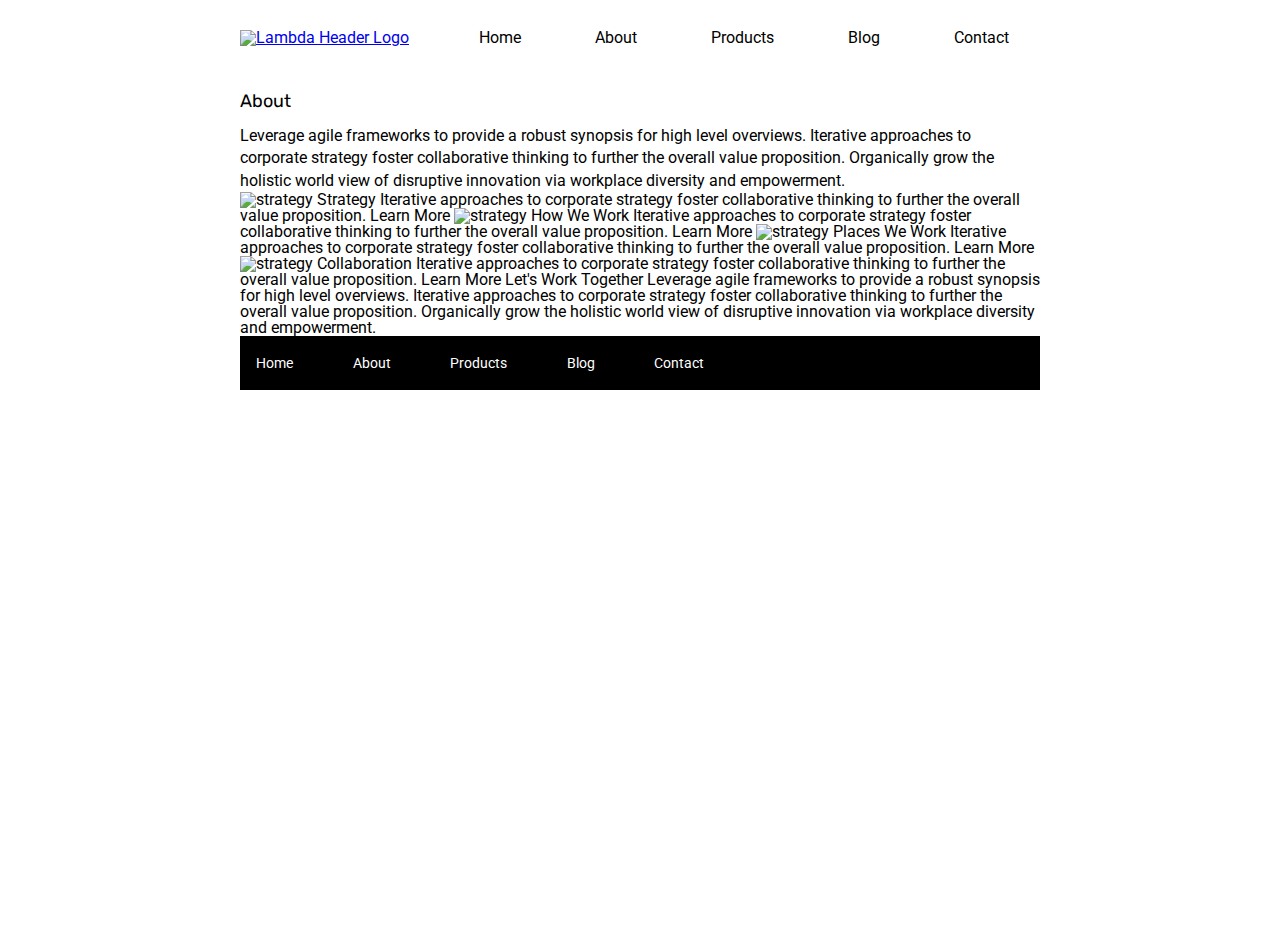
==== about.html @ 2f27d4cb "Update about.html" ====
<!doctype html>

<html lang="en">
<head>
  <meta charset="utf-8">

  <title>Sprint Challenge - About</title>

  <link href="https://fonts.googleapis.com/css?family=Roboto|Rubik" rel="stylesheet">
  <link rel="stylesheet" href="css/index.css">

</head>

<body>
    <div class="container about-page">
        <div class="nav-bar">
            <header>
                <a href="index.html"><img src="img/lambda-black.png" alt="Lambda Header Logo"></a> 
                <nav>
                    <a href="index.html">Home</a>
                    <a href="about.html">About</a>
                    <a href="#">Products</a>
                    <a href="#">Blog</a>
                    <a href="#">Contact</a>
                </nav>
            </header>
        </div>

        <img src="img/jumbo-about.png" alt="" class="jumboAbout">
 <div class="aboutMain">
    <h1>About</h1>
    <p>Leverage agile frameworks to provide a robust synopsis for high level overviews. Iterative approaches to corporate strategy foster collaborative thinking to further the overall value proposition. Organically grow the holistic world view of disruptive innovation via workplace diversity and empowerment.</p>
</div>

    <img src="img/about-plan.png" alt="strategy">
    
    Strategy
    
    Iterative approaches to corporate strategy foster collaborative thinking to further the overall value proposition.

    Learn More



    <img src="img/about-working.png" alt="strategy">
    
    How We Work
    
    Iterative approaches to corporate strategy foster collaborative thinking to further the overall value proposition.

    Learn More



    <img src="img/about-office.png" alt="strategy">
    
    Places We Work

    Iterative approaches to corporate strategy foster collaborative thinking to further the overall value proposition.

    Learn More

    <img src="img/about-meeting.png" alt="strategy">
    
    Collaboration
    
    Iterative approaches to corporate strategy foster collaborative thinking to further the overall value proposition.

    Learn More

    Let's Work Together

    Leverage agile frameworks to provide a robust synopsis for high level overviews. Iterative approaches to corporate strategy foster collaborative thinking to further the overall value proposition. Organically grow the holistic world view of disruptive innovation via workplace diversity and empowerment.
        
      <footer>
        <nav>
          <a href="index.html">Home</a>
          <a href="#">About</a>
          <a href="#">Products</a>
          <a href="#">Blog</a>
          <a href="#">Contact</a>
        </nav>
      </footer>
    </div><!-- container -->        
</body>
</html>
---- css/index.css ----
/* http://meyerweb.com/eric/tools/css/reset/ 
   v2.0 | 20110126
   License: none (public domain)
*/

html, body, div, span, applet, object, iframe,
h1, h2, h3, h4, h5, h6, p, blockquote, pre,
a, abbr, acronym, address, big, cite, code,
del, dfn, em, img, ins, kbd, q, s, samp,
small, strike, strong, sub, sup, tt, var,
b, u, i, center,
dl, dt, dd, ol, ul, li,
fieldset, form, label, legend,
table, caption, tbody, tfoot, thead, tr, th, td,
article, aside, canvas, details, embed, 
figure, figcaption, footer, header, hgroup, 
menu, nav, output, ruby, section, summary,
time, mark, audio, video {
	margin: 0;
	padding: 0;
	border: 0;
	font-size: 100%;
	font: inherit;
	vertical-align: baseline;
}
/* HTML5 display-role reset for older browsers */
article, aside, details, figcaption, figure, 
footer, header, hgroup, menu, nav, section {
	display: block;
}
body {
	line-height: 1;
}
ol, ul {
	list-style: none;
}
blockquote, q {
	quotes: none;
}
blockquote:before, blockquote:after,
q:before, q:after {
	content: '';
	content: none;
}
table {
	border-collapse: collapse;
	border-spacing: 0;
}

* {
    box-sizing: border-box;
}

html, body {
    height: 100%;
    font-family: 'Roboto', sans-serif;
}

h1, h2, h3, h4, h5 {
    font-size: 18px;
    margin-bottom: 15px;
    font-family: 'Rubik', sans-serif;
}

p {
    line-height: 1.4;
}

.container {
    width: 800px;
    margin: 0 auto;
}
.nav-bar header{
    margin: 30px 0;
    display: flex;
    align-items: flex-end;
}

.jumboHeader{
    margin-bottom: 30px;
}

.nav-bar header nav a{
    align-content: center;
    text-decoration: none;
    color:black;
    margin-left: 70px;
    transition: .2s;
}

.nav-bar header nav a:hover{
    background-color:black;
    transform: scale(1.1);
    color:white;
    padding: 5px 10px;
    margin-left: 50px;
}
.top-content {
    display: flex;
    flex-wrap: wrap;
    justify-content: space-evenly;
    margin-bottom: 20px;
    border-bottom: 1px dashed black;
}
.top-content .text-container {
    width: 48%;
    padding: 0 1%;
    padding-bottom: 20px;  
}

.middle-content {
    margin-bottom: 20px;
    border-bottom: 1px dashed black;
}

.middle-content h2 {
    padding: 0 2%;
    margin-bottom: 0;
}

.middle-content .boxes {
    display: flex;
    flex-wrap: wrap;
    justify-content: space-evenly;
}
#box1{
    background-color: teal;
}
#box2{
    background-color: gold;
}
#box3{
    background-color: cadetblue;
}
#box4{
    background-color: coral;
}
#box5{
    background-color: crimson;
}
#box6{
    background-color: forestgreen;
}
#box7{
    background-color: darkorchid;
}
#box8{
    background-color: hotpink;
}
#box9{
    background-color: indigo;
}
#box10{
    background-color: dodgerblue;
}
.middle-content .boxes .box {
    width: 12.5%;
    height: 100px;
    background: black;
    margin: 20px 2.5%;
    color: white;
    display: flex;
    align-items: center;
    justify-content: center;
}

.bottom-content {
    display: flex;
    margin: 0 2% 20px;
    justify-content: space-around;
}

.bottom-content .text-container {
    padding-right: 4%;
}

.bottom-content .text-container:last-child {
    padding-right: 0;
}

footer {
    width: 100%;
    background: black;
}

footer nav {
    width: 60%;
    display: flex;
    justify-content: space-between;
    align-items: center;
    padding: 20px 2%;
    font-size: 14px;
}

footer nav a {
    color: white;
    text-decoration: none;
}
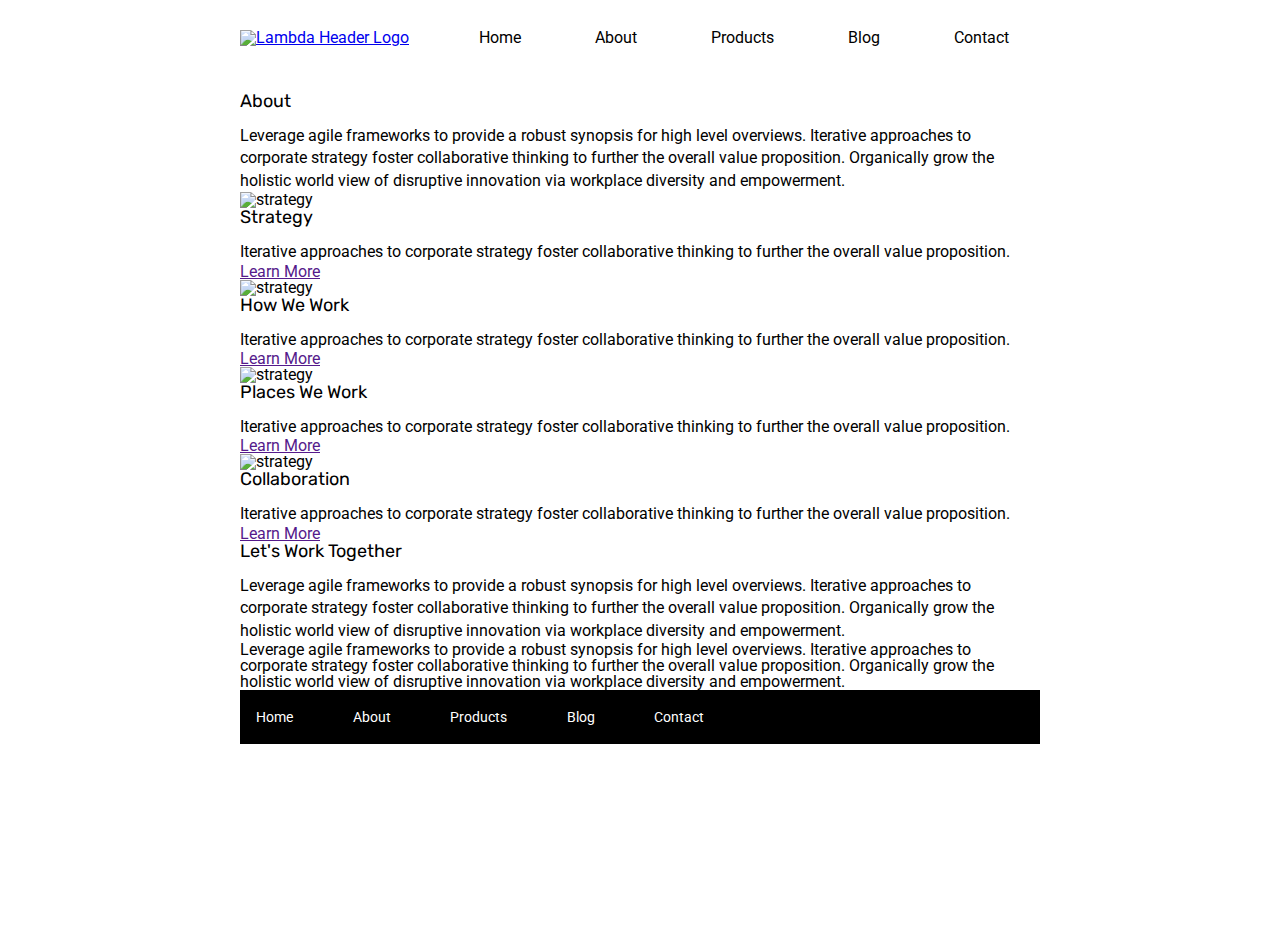
==== commit cdcbe983: "Update about.html" ====
--- a/about.html
+++ b/about.html
@@ -32,50 +32,56 @@
     <p>Leverage agile frameworks to provide a robust synopsis for high level overviews. Iterative approaches to corporate strategy foster collaborative thinking to further the overall value proposition. Organically grow the holistic world view of disruptive innovation via workplace diversity and empowerment.</p>
 </div>
 
-    <img src="img/about-plan.png" alt="strategy">
-    
-    Strategy
-    
-    Iterative approaches to corporate strategy foster collaborative thinking to further the overall value proposition.
+<div class="paraContainer">
+    <div class="para">
+      <img src="img/about-plan.png" alt="strategy">
+      <div class="paraContent">
+        <h1>Strategy</h1>
+        <p>Iterative approaches to corporate strategy foster collaborative thinking to further the overall value proposition.</p>
+        <a href="">Learn More</a>
+      </div>
+    </div>
 
-    Learn More
+    <div class="para">
+        <img src="img/about-working.png" alt="strategy">
+        <div class="paraContent">
+          <h1>How We Work</h1>
+          <p>Iterative approaches to corporate strategy foster collaborative thinking to further the overall value proposition.</p>
+          <a href="">Learn More</a>
+        </div>
+    </div>
 
+    <div class="para">
+        <img src="img/about-office.png" alt="strategy">
+        <div class="paraContent">
+          <h1>Places We Work</h1>
+          <p>Iterative approaches to corporate strategy foster collaborative thinking to further the overall value proposition.</p>
+          <a href="">Learn More</a>
+        </div>
+    </div>
 
+    <div class="para">
+        <img src="img/about-meeting.png" alt="strategy">
+        <div class="paraContent">
+          <h1>Collaboration</h1>
+          <p>Iterative approaches to corporate strategy foster collaborative thinking to further the overall value proposition.</p>
+          <a href="">Learn More</a>
+        </div>
+    </div>
 
-    <img src="img/about-working.png" alt="strategy">
-    
-    How We Work
-    
-    Iterative approaches to corporate strategy foster collaborative thinking to further the overall value proposition.
+</div>
 
-    Learn More
-
-
-
-    <img src="img/about-office.png" alt="strategy">
-    
-    Places We Work
-
-    Iterative approaches to corporate strategy foster collaborative thinking to further the overall value proposition.
-
-    Learn More
-
-    <img src="img/about-meeting.png" alt="strategy">
-    
-    Collaboration
-    
-    Iterative approaches to corporate strategy foster collaborative thinking to further the overall value proposition.
-
-    Learn More
-
-    Let's Work Together
+<div class="aboutEnd">
+<h1>Let's Work Together</h1>
+<p>Leverage agile frameworks to provide a robust synopsis for high level overviews. Iterative approaches to corporate strategy foster collaborative thinking to further the overall value proposition. Organically grow the holistic world view of disruptive innovation via workplace diversity and empowerment.</p>
+</div>
 
     Leverage agile frameworks to provide a robust synopsis for high level overviews. Iterative approaches to corporate strategy foster collaborative thinking to further the overall value proposition. Organically grow the holistic world view of disruptive innovation via workplace diversity and empowerment.
         
       <footer>
         <nav>
           <a href="index.html">Home</a>
-          <a href="#">About</a>
+          <a href="about.html">About</a>
           <a href="#">Products</a>
           <a href="#">Blog</a>
           <a href="#">Contact</a>
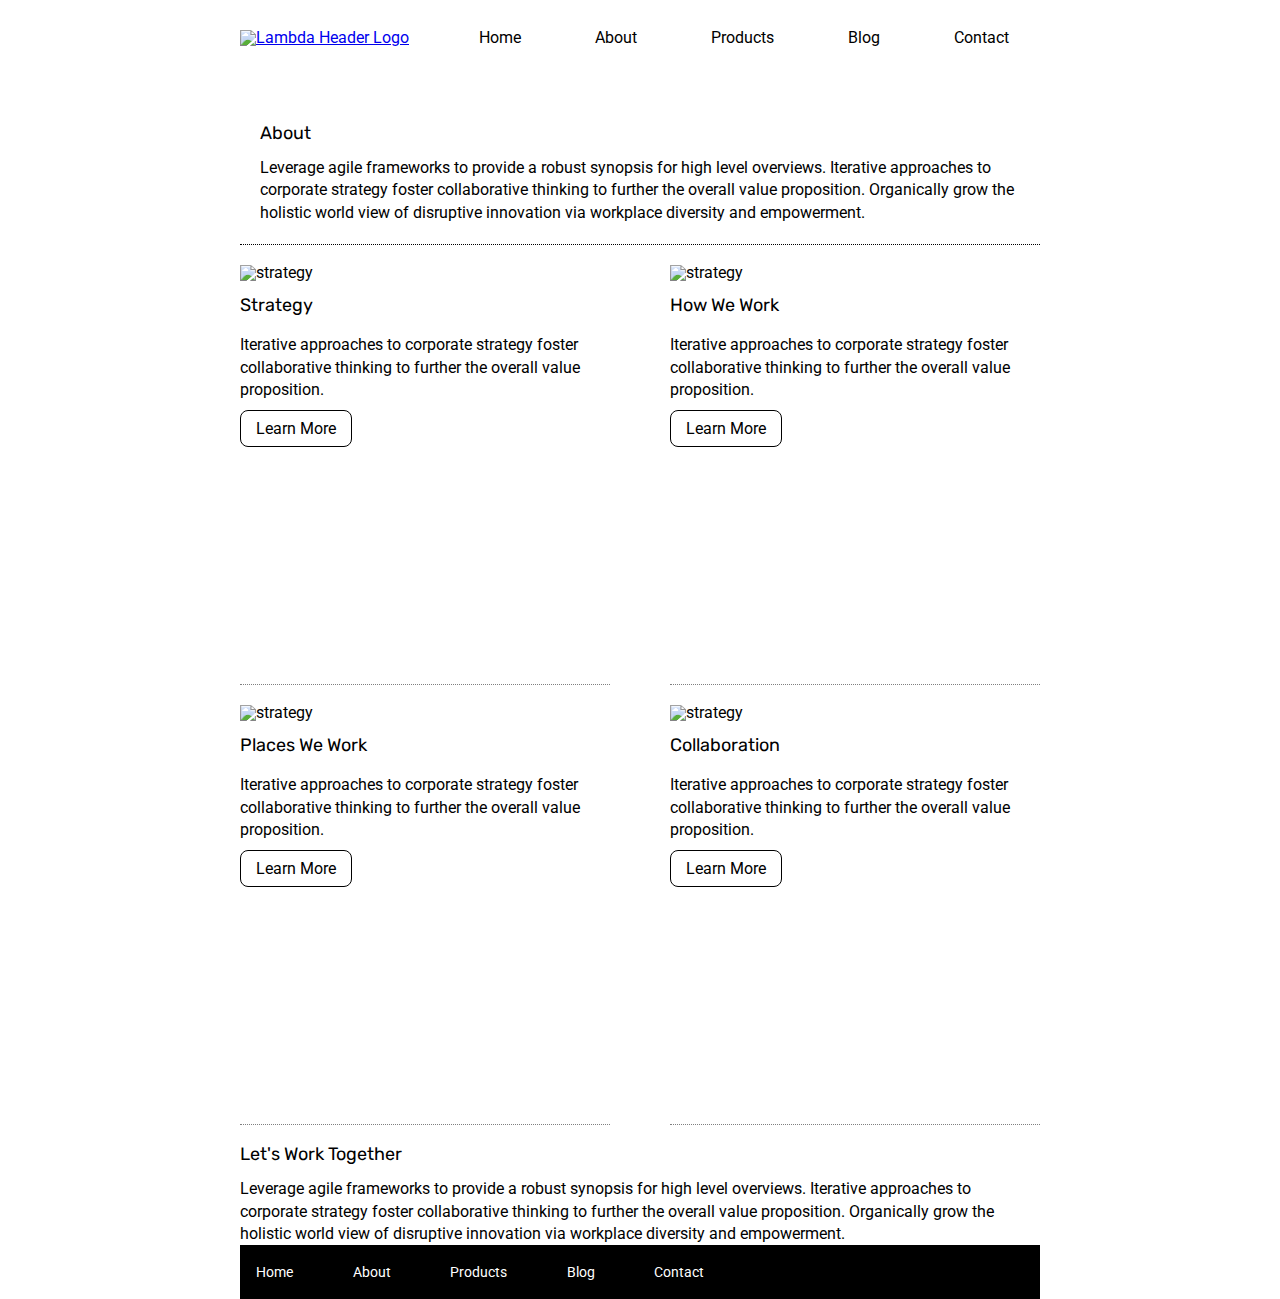
==== commit 308a6eb0: "Update about.html" ====
--- a/about.html
+++ b/about.html
@@ -75,8 +75,6 @@
 <h1>Let's Work Together</h1>
 <p>Leverage agile frameworks to provide a robust synopsis for high level overviews. Iterative approaches to corporate strategy foster collaborative thinking to further the overall value proposition. Organically grow the holistic world view of disruptive innovation via workplace diversity and empowerment.</p>
 </div>
-
-    Leverage agile frameworks to provide a robust synopsis for high level overviews. Iterative approaches to corporate strategy foster collaborative thinking to further the overall value proposition. Organically grow the holistic world view of disruptive innovation via workplace diversity and empowerment.
         
       <footer>
         <nav>
--- a/css/index.css
+++ b/css/index.css
@@ -89,7 +89,7 @@
 }
 
 .nav-bar header nav a:hover{
-    background-color:black;
+    background-color:blue;
     transform: scale(1.1);
     color:white;
     padding: 5px 10px;
@@ -195,4 +195,55 @@
 footer nav a {
     color: white;
     text-decoration: none;
-}+}
+
+.jumboAbout{
+    margin:15px 0 10px 0;
+        width: 100%;
+        height: auto;
+}
+
+.aboutMain{
+    padding: 20px;
+    margin-bottom: 20px;
+    border-bottom: 1px dotted black
+}
+
+.paraContainer{
+    display: flex;
+	flex-wrap: wrap;
+	justify-content: space-between;
+	align-items: center;
+    width: 800px;
+}
+
+.paraContainer .para{
+    display: flex;
+    flex-direction: column;
+    width:370px;
+    height: 420px;
+    border-bottom: 1px dotted gray;
+    margin-bottom:20px;
+}
+.paraContainer .para p{
+    margin: 20px 0;
+}
+.paraContainer .para .paraContent{
+    margin: 15px 0;
+}
+.paraContainer .para a{
+    text-decoration: none;
+    color: black;
+    padding: 8px 15px;
+    border: 1px solid black;
+    border-radius: 8px;
+    margin-top: 15px;
+    transition:.2s;
+}
+.paraContainer .para a:hover{
+    background-color: blue;
+    color:white;
+}
+
+    
+    